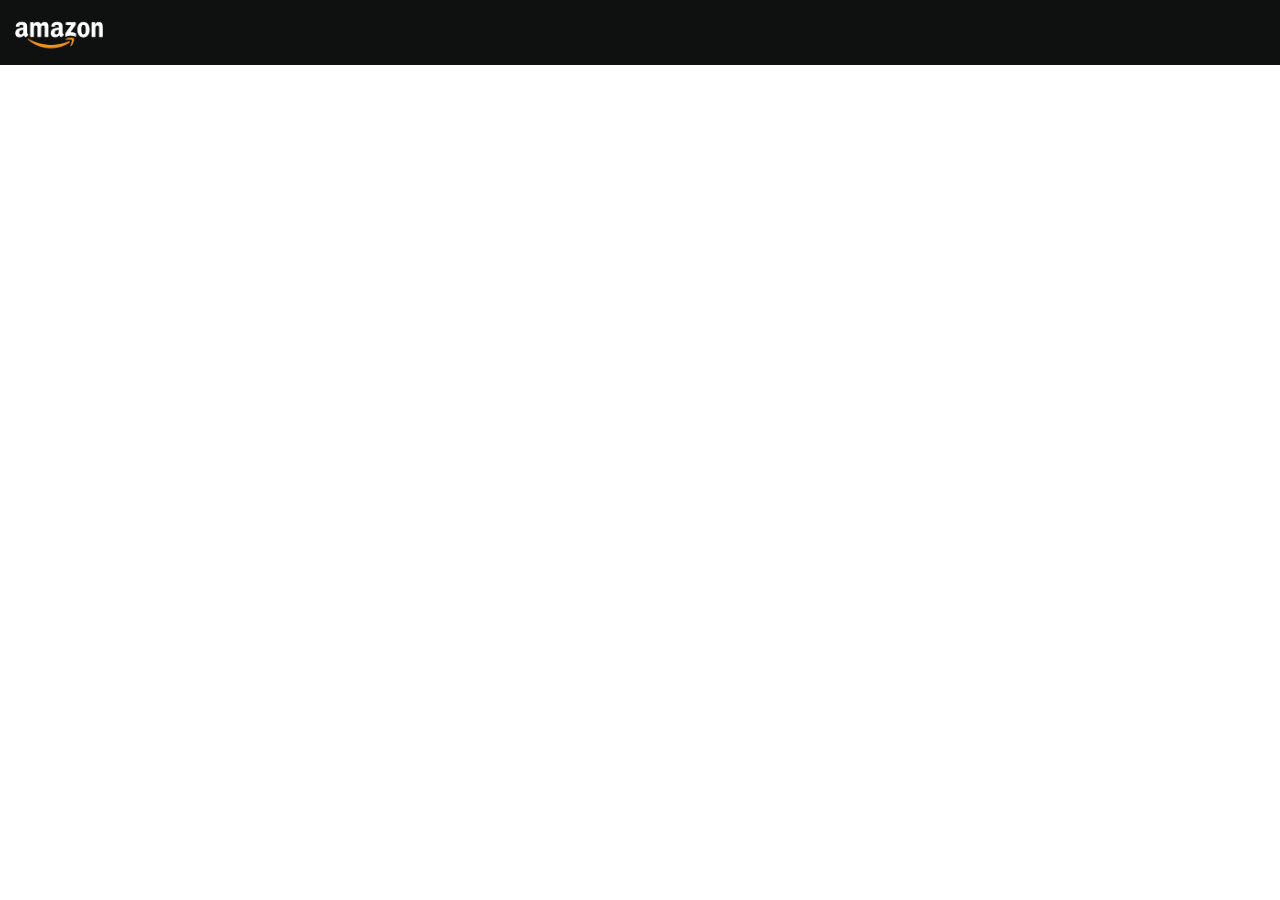
==== frontend/html-files/index.html @ e39e9a21 "working on amazon clone" ====
<!DOCTYPE html>
<html lang="en">
<head>
    <meta charset="UTF-8">
    <meta name="viewport" content="width=device-width, initial-scale=1.0">
    <title>Amazon</title>

    <!-- cdn link of font awesom forn icons -->
    <link rel="stylesheet" href="https://cdnjs.cloudflare.com/ajax/libs/font-awesome/6.6.0/css/all.min.css" integrity="sha512-Kc323vGBEqzTmouAECnVceyQqyqdsSiqLQISBL29aUW4U/M7pSPA/gEUZQqv1cwx4OnYxTxve5UMg5GT6L4JJg==" crossorigin="anonymous" referrerpolicy="no-referrer" />

    <link rel="stylesheet" href="../css-files/styles.css">

</head>
<body>
    
    <header>
        <div class="navbar">
            <!-- amazon logo -->
            <div class="nav-logo">
                <div class="logo"></div>
            </div>
        </div>
    </header>

</body>
</html>
---- frontend/css-files/styles.css ----
* {
    margin: 0;
    font-family: Arial;
    border: border-box;    /* control how the width and height of an element are calculated.The width and height of the element include the content, padding, and border. */
}


.navbar {
    height: 65px;
    background-color: #0F1111;
    color: #FFFFFF;
}

.nav-logo {
    height: 53px;
    width: 110px;
    padding: 4px;
}

.logo {
    background-image: url("../assets/amazon_logo.png");
    background-size: cover;
    width: 100%;
    height: 50px;
}
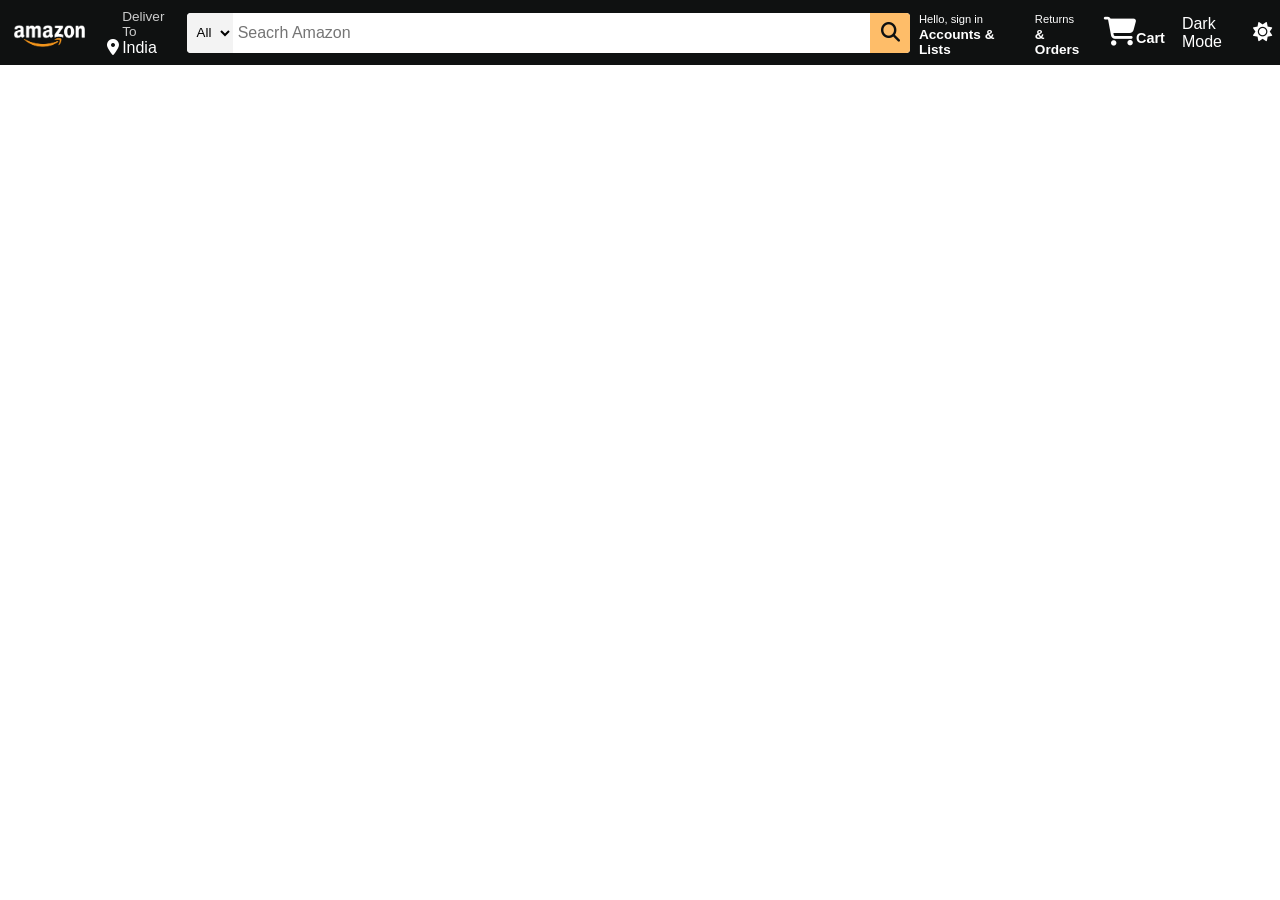
==== commit 88de9f10: "working on amazon-clone" ====
--- a/frontend/html-files/index.html
+++ b/frontend/html-files/index.html
@@ -16,9 +16,62 @@
     <header>
         <div class="navbar">
             <!-- amazon logo -->
-            <div class="nav-logo">
-                <div class="logo"></div>
-            </div>
+                <div class="nav-logo border">
+                    <div class="logo"></div>
+                </div>
+
+                <!-- box 2 -->
+                <div class="nav-address border">
+                    <p class="add-first">Deliver To</p>
+                    <div class="add-icon">
+                        <i class="fa-solid fa-location-dot"></i>
+                        <p class="add-second">India</p>
+                    </div>
+                </div>
+
+                <!-- box 3 -->
+                <div class="nav-search">
+                    <select class="search-select">
+                        <option value="All">All</option>
+                    </select>
+                    <input type="text" placeholder="Seacrh Amazon" class="search-input">
+                    <div class="search-icon">
+                        <i class="fa-solid fa-magnifying-glass"></i>
+                    </div>
+              </div>
+
+
+              
+                <!-- box 4 -->
+                <div class="nav-signin border">
+                    <p><span class="sign-in">Hello, sign in</span></p>
+                    <p class="nav-list">Accounts & Lists</p>
+                </div>
+
+
+                <!-- box 5 -->
+                <div class="nav-returns border">
+                    <p><span class="return">Returns</span></p>
+                    <p class="return-order">& Orders</p>
+                </div>
+
+
+                <!-- box 6 --> 
+                 <div class="nav-cart border">
+                    <div class="nav-cart-icon">
+                        <i class="fa-solid fa-cart-shopping"></i>
+                    </div>
+                    <p class="cart-text">Cart</p>
+                 </div>
+
+
+                 <!-- box 7 --> 
+                  <div class="nav-mode">
+                    <p><span class="mode-text">Dark Mode</span></p>
+                    <div class="nav-mode-icon">
+                        <i class="fa-solid fa-sun"></i>
+                    </div>
+                  </div>
         </div>
     </header>
 
--- a/frontend/css-files/styles.css
+++ b/frontend/css-files/styles.css
@@ -1,14 +1,34 @@
 * {
     margin: 0;
     font-family: Arial;
-    border: border-box;    /* control how the width and height of an element are calculated.The width and height of the element include the content, padding, and border. */
+    box-sizing: border-box; /* Corrected */    /* control how the width and height of an element are calculated.The width and height of the element include the content, padding, and border. */
 }
 
+
+
+.border {
+    border: 1px solid transparent;
+}
+
+.border:hover {
+    border: 1px solid white;
+}
+
+/* above classes are used in multiple places so placed at the top */
+
+
+
+
+
+/* - - - - -  Start of navbar  - - - - -  */
 
 .navbar {
     height: 65px;
     background-color: #0F1111;
     color: #FFFFFF;
+    display: flex;
+    align-items: center;      /* center the items in top to bottom graph */
+    justify-content: space-evenly;
 }
 
 .nav-logo {
@@ -22,4 +42,141 @@
     background-size: cover;
     width: 100%;
     height: 50px;
-}+}
+
+
+/* box - 2 */
+.nav-address {
+    padding: 8px;           /* to increase the box size */
+}
+
+.add-icon {
+    display: flex;
+}
+
+.add-first {
+    color: #CCCCCC;
+    font-size: 0.85rem;
+    margin-left: 15px;
+}
+
+.add-second {
+    color: #FFFFFF;
+    font-size: 1rem;
+    margin-left: 3px;
+}
+
+
+
+/* box 3 */
+.nav-search {
+    margin-left: 5px;
+    display: flex;
+    justify-content: center;
+    width: 820px !important;
+    height: 40px;
+    background-color: #fff;
+    border-radius: 4px;
+    overflow: hidden;
+}
+
+.search-select {
+    width: 50px;
+    padding: 5px;
+    background-color: #f3f3f3;
+    text-align: center;
+    border: none;
+}
+
+.search-input {
+    border: none;
+    width: 100%;     /* 100% means it will take all width that will left after setting icon and all select button */
+    padding: 5px;
+    font-size: 1rem;
+}
+
+.search-icon {
+    display: flex;
+    justify-content: center;
+    align-items: center;
+    width: 45px;
+    color: #0f1111;
+    background-color: #febd69;
+    font-size: 1.2rem;
+}
+
+.nav-search:hover {
+    border: 2px solid orange;
+}
+
+
+/* box 4 */ 
+.nav-signin {
+    padding: 8px;
+}
+
+
+.sign-in {
+    font-size: 0.7rem;
+}
+
+.nav-list {
+    font-size: 0.85rem;
+    font-weight: 700;
+}
+
+
+
+/* box 5 */ 
+.nav-returns {
+    padding: 8px;
+}
+
+.return {
+    font-size: 0.7rem;
+}
+
+.return-order {
+    font-size: 0.85rem;
+    font-weight: 700;
+}
+
+
+/* box 6 */
+.nav-cart {
+    display: flex;
+    align-items: center;
+    padding: 0.5rem; /* Use rem for scalable padding */
+}
+
+.nav-cart-icon {
+    font-size: 1.8rem;
+}
+
+.cart-text {
+    margin-top: 10px; /* Reduced margin for better alignment */
+    font-size: 0.9rem; /* Adjust font size for better responsiveness */
+    font-weight: 700;
+}
+
+
+/* box 7 */
+.nav-mode {
+    display: flex;
+    align-items: center;
+    padding: 0.5rem; /* Adjust padding for better responsiveness */
+}
+
+.mode-text {
+    font-size: 1rem;
+}
+
+.nav-mode-icon {
+    margin-left: 5px;
+    font-size: 1.2rem;
+}
+
+
+
+
+/* - - - - -  End of navbar  - - - - -  */
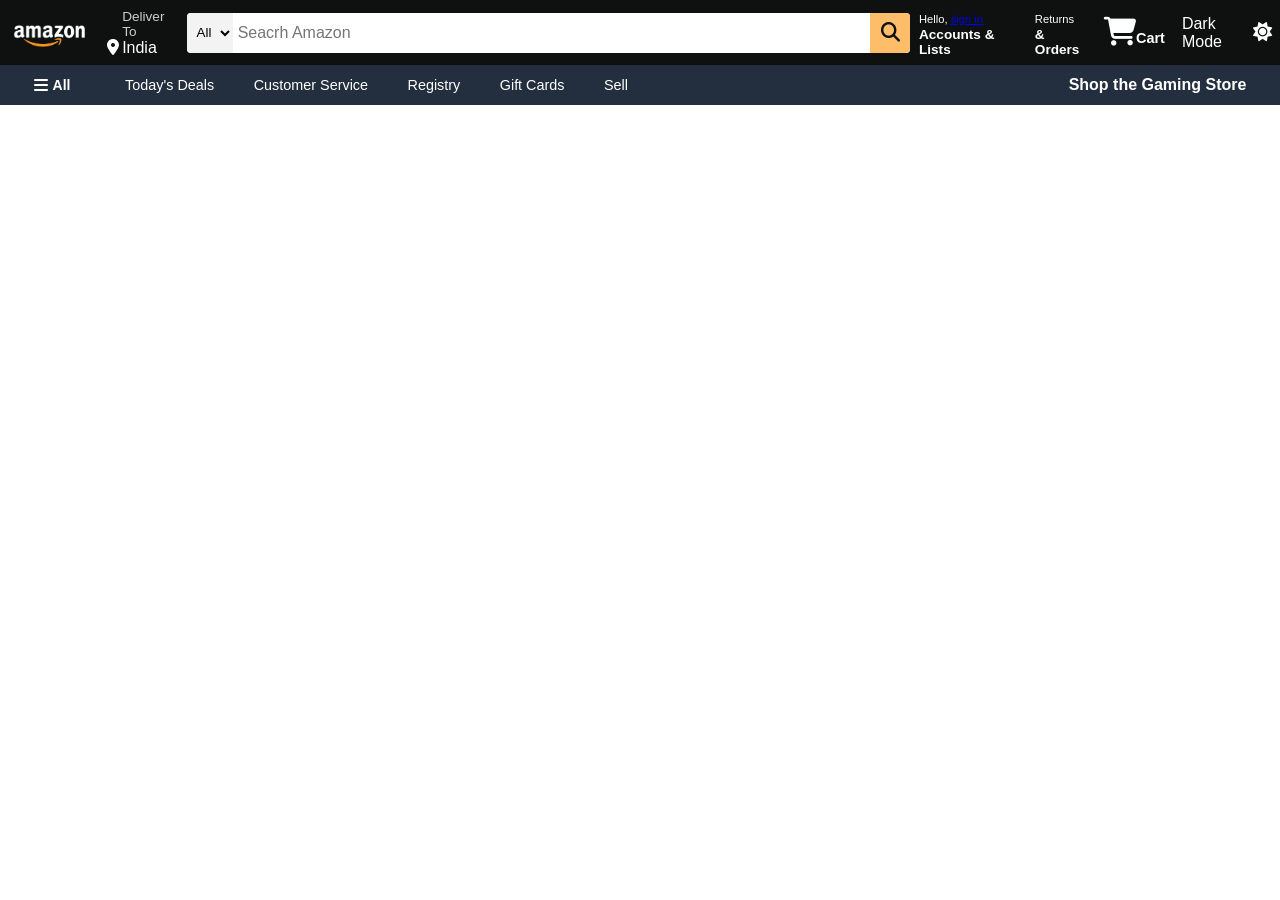
==== commit 7c9171ea: "working on amazon-clone" ====
--- a/frontend/html-files/index.html
+++ b/frontend/html-files/index.html
@@ -44,7 +44,7 @@
               
                 <!-- box 4 -->
                 <div class="nav-signin border">
-                    <p><span class="sign-in">Hello, sign in</span></p>
+                    <p><span class="sign-in">Hello, <a href="#">sign in</a></span></p>
                     <p class="nav-list">Accounts & Lists</p>
                 </div>
 
@@ -71,8 +71,28 @@
                     <div class="nav-mode-icon">
                         <i class="fa-solid fa-sun"></i>
                     </div>
-                  </div>
+                </div>
         </div>
+
+        <!-- panel part -->
+         <div class="panel">
+                <div class="panel-all border">
+                    <i class="fa-solid fa-bars"></i>
+                    <span class="panel-text-1">All</span>
+                </div>
+
+                <div class="panel-options">
+                    <p class="border">Today's Deals</p>
+                    <p class="border">Customer Service</p>
+                    <p class="border">Registry</p>                    
+                    <p class="border">Gift Cards</p>
+                    <p class="border">Sell</p>
+                </div>
+
+                <div class="panel-deal border">
+                    <p>Shop the Gaming Store</p>
+                </div>
+         </div>
     </header>
 
 </body>
--- a/frontend/css-files/styles.css
+++ b/frontend/css-files/styles.css
@@ -179,4 +179,52 @@
 
 
 
-/* - - - - -  End of navbar  - - - - -  */+/* - - - - -  End of navbar  - - - - -  */
+
+
+/* - - - - -  start of panel - - - - - */
+.panel {
+    display: flex;
+    align-items: center;
+    justify-content: space-evenly;
+    height: 40px;
+    background-color: #232f3e;
+    color: #FFFFFF;
+    padding-left: 10px;
+    padding-right:10px;
+}
+
+.panel-all {
+    display: flex;
+    width: 5%;
+    padding: 8px 9px;
+}
+
+.panel-all i{ 
+    margin-right: 5px;
+}
+
+.panel-text-1 {
+    font-size: 14px;
+    font-weight: 700;
+}
+
+.panel-options p{ 
+    display: inline;
+    margin-left: 15px;
+    font-size: 0.9rem;
+    padding: 8px 9px;
+}
+
+.panel-options {
+    /* we can use this also in place of display:inline */
+    /* display: flex; */
+    /* align-items: center; */
+    width: 75%;
+}
+
+.panel-deal {
+    font-size: 1rem;
+    font-weight: 700;
+    padding: 8px 9px;
+}
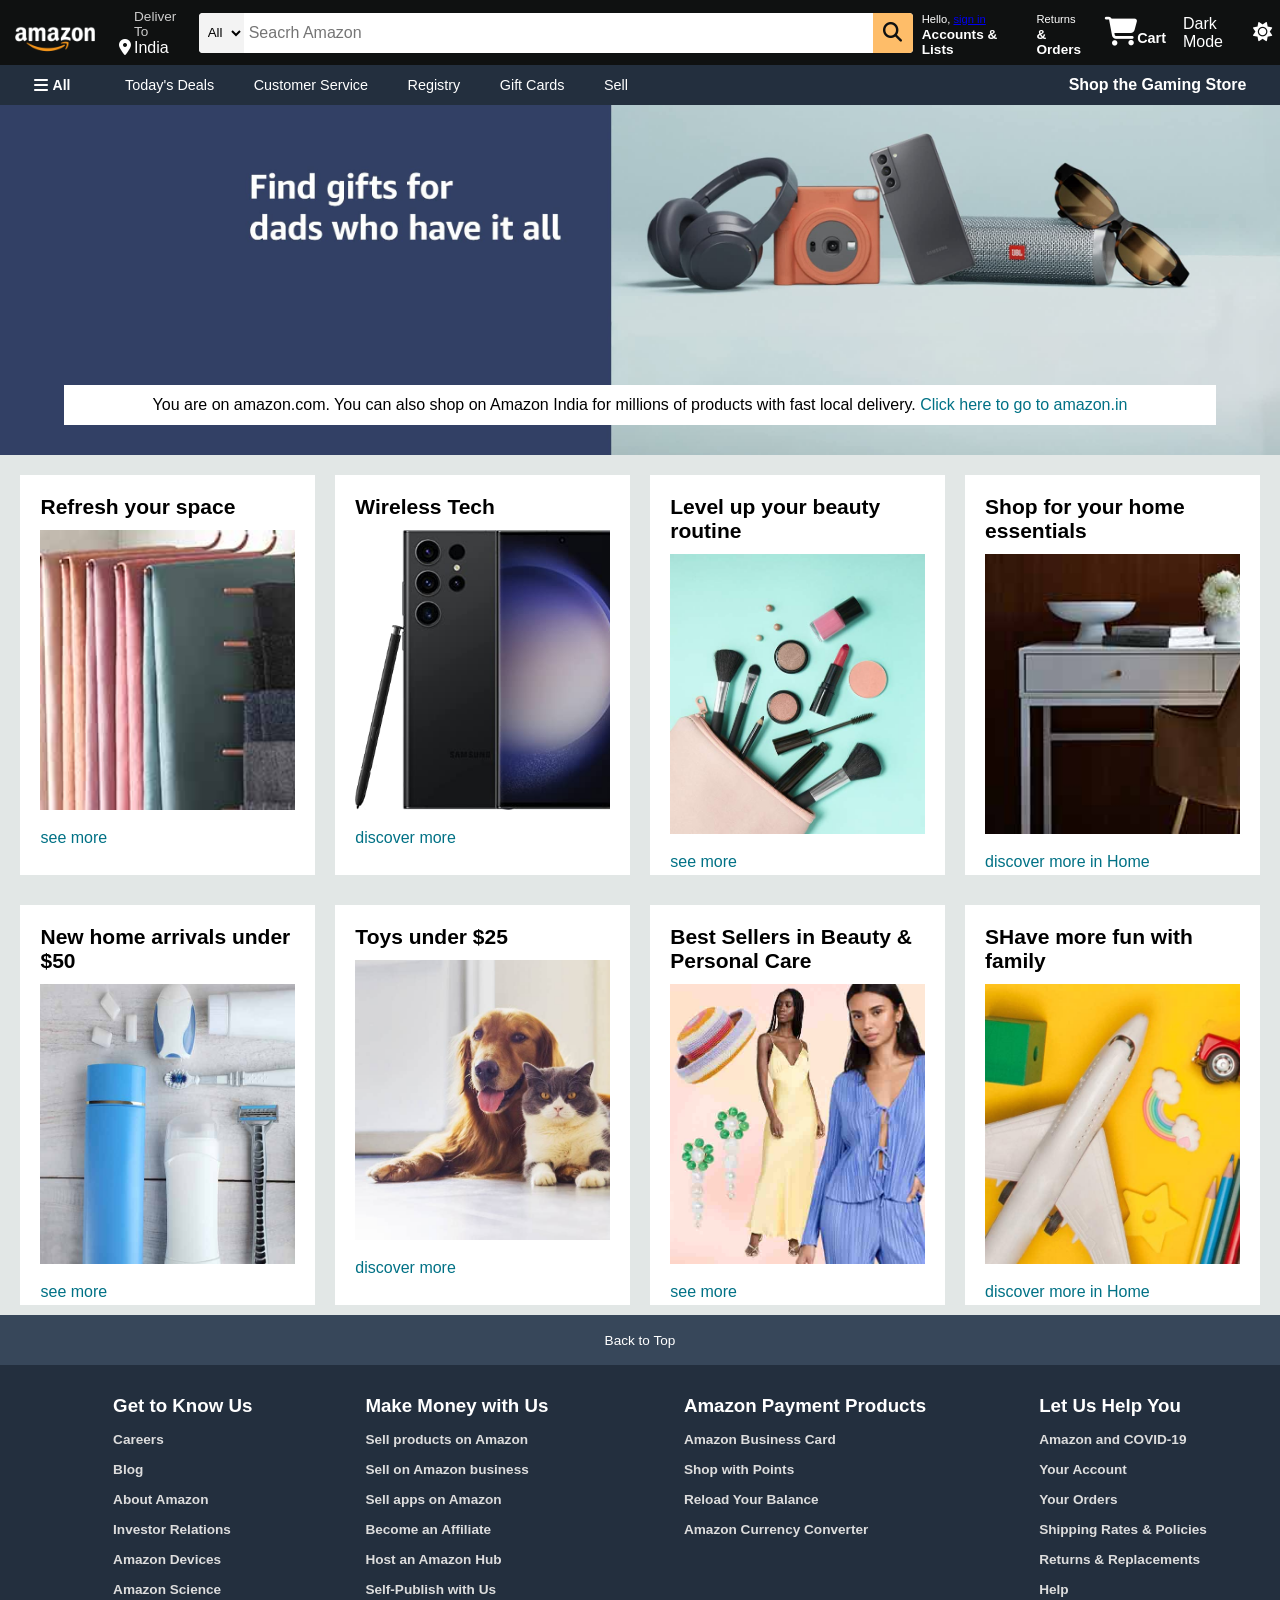
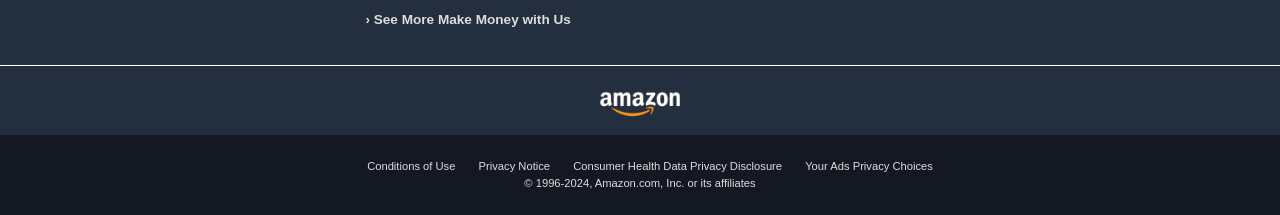
==== commit 6986a9da: "working on amazon clone" ====
--- a/frontend/html-files/index.html
+++ b/frontend/html-files/index.html
@@ -13,7 +13,7 @@
 </head>
 <body>
     
-    <header>
+    <header class="header">
         <div class="navbar">
             <!-- amazon logo -->
                 <div class="nav-logo border">
@@ -95,5 +95,142 @@
          </div>
     </header>
 
+
+    <!-- hero-section -->
+     <div class="hero-section">
+            <div class="hero-section-msg">
+                <p>You are on amazon.com. You can also shop on Amazon India for millions of products with fast local delivery. <a href="#"> Click here to go to amazon.in</a></p>
+            </div>
+     </div>
+
+
+     <!-- shop section -->
+
+     <div class="shop-section">
+            <div class="box1 box">
+                <div class="box-content">
+                    <p class="shop-sec-content">Refresh your space</p>
+                    <div class="box-img" style="background-image: url('../assets/box1_image.jpg');"></div>
+                    <p><a href="#">see more</a></p>
+                </div>
+            </div>
+            <div class="box2 box">
+                <div class="box-content">
+                    <p class="shop-sec-content">Wireless Tech</p>
+                    <div class="box-img" style="background-image: url('../assets/box4_image.jpg');"></div>
+                    <p><a href="#">discover more</a></p>
+                </div>
+            </div>
+            <div class="box3 box">
+                <div class="box-content">
+                    <p class="shop-sec-content">Level up your beauty routine</p>
+                    <div class="box-img" style="background-image: url('../assets/box5_image.jpg');"></div>
+                    <p><a href="#">see more</a></p>
+                </div>
+            </div>
+            <div class="box4 box">
+                <div class="box-content">
+                    <p class="shop-sec-content">Shop for your home essentials</p>
+                    <div class="box-img" style="background-image: url('../assets/box3_image.jpg');"></div>
+                    <p><a href="#">discover more in Home</a></p>
+                </div>
+            </div>
+
+            <div class="box5 box">
+                <div class="box-content">
+                    <p class="shop-sec-content">New home arrivals under $50</p>
+                    <div class="box-img" style="background-image: url('../assets/box2_image.jpg');"></div>
+                    <p><a href="#">see more</a></p>
+                </div>
+            </div>
+            <div class="box6 box">
+                <div class="box-content">
+                    <p class="shop-sec-content">Toys under $25</p>
+                    <div class="box-img" style="background-image: url('../assets/box6_image.jpg');"></div>
+                    <p><a href="#">discover more</a></p>
+                </div>
+            </div>
+            <div class="box7 box">
+                <div class="box-content">
+                    <p class="shop-sec-content">Best Sellers in Beauty & Personal Care</p>
+                    <div class="box-img" style="background-image: url('../assets/box8_image.jpg');"></div>
+                    <p><a href="#">see more</a></p>
+                </div>
+            </div>
+            <div class="box8 box">
+                <div class="box-content">
+                    <p class="shop-sec-content">SHave more fun with family</p>
+                    <div class="box-img" style="background-image: url('../assets/box7_image.jpg');"></div>
+                    <p><a href="#">discover more in Home</a></p>
+                </div>
+            </div>
+     </div>
+
+
+     <!-- footer -->
+      <footer>
+            <div class="foot-panel1">
+                Back to Top
+            </div>
+
+            <div class="foot-panel2">
+                <ul>
+                    <h3>Get to Know Us</h3>
+                    <li><a href="#">Careers</a></li>
+                    <li><a href="#">Blog</a></li>
+                    <li><a href="#">About Amazon</a></li>
+                    <li><a href="#">Investor Relations</a></li>
+                    <li><a href="#">Amazon Devices</a></li>
+                    <li><a href="#">Amazon Science</a></li>
+                </ul>
+
+                <ul>
+                    <h3>Make Money with Us</h3>
+                    <li><a href="#">Sell products on Amazon</a></li>
+                    <li><a href="#">Sell on Amazon business</a></li>
+                    <li><a href="#">Sell apps on Amazon</a></li>
+                    <li><a href="#">Become an Affiliate</a></li>
+                    <li><a href="#">Host an Amazon Hub</a></li>
+                    <li><a href="#">Self-Publish with Us</a></li>
+                    <li><a href="#">› See More Make Money with Us</a></li>
+                </ul>
+
+                <ul>
+                    <h3>Amazon Payment Products</h3>
+                    <li><a href="#">Amazon Business Card</a></li>
+                    <li><a href="#">Shop with Points</a></li>
+                    <li><a href="#">Reload Your Balance</a></li>
+                    <li><a href="#">Amazon Currency Converter</a></li>
+                </ul>
+
+                <ul>
+                    <h3>Let Us Help You</h3>
+                    <li><a href="#">Amazon and COVID-19</a></li>
+                    <li><a href="#">Your Account</a></li>
+                    <li><a href="#">Your Orders</a></li>
+                    <li><a href="#">Shipping Rates & Policies</a></li>
+                    <li><a href="#">Returns & Replacements</a></li>
+                    <li><a href="#">Help</a></li>
+                </ul>
+            </div>
+
+            <div class="foot-panel3">
+                    <div class="logo"></div>
+            </div>
+
+            <div class="foot-panel4">
+                    <div class="pages">
+                        <a href="#">Conditions of Use</a>
+                        <a href="#">Privacy Notice</a>
+                        <a href="#">Consumer Health Data Privacy Disclosure</a>
+                        <a href="#">Your Ads Privacy Choices</a>
+                    </div>
+
+                    <div class="copyright">
+                        © 1996-2024, Amazon.com, Inc. or its affiliates
+                    </div>
+            </div>
+      </footer>
+
 </body>
 </html>
--- a/frontend/css-files/styles.css
+++ b/frontend/css-files/styles.css
@@ -21,6 +21,7 @@
 
 
 /* - - - - -  Start of navbar  - - - - -  */
+
 
 .navbar {
     height: 65px;
@@ -227,4 +228,159 @@
     font-size: 1rem;
     font-weight: 700;
     padding: 8px 9px;
+}
+
+
+/* - - - - - - - - - End of header part - - - - - - - -  */
+
+
+
+
+/* - - - - -Hero Section- - - - - */
+.hero-section {
+    background-image: url('../assets/hero_image.jpg');
+    background-size: cover;
+    height: 350px;
+    display: flex;
+    justify-content: center;    /* align content from left to right position */
+    align-items: flex-end;    /* flex-end means set the items to the end */
+}
+
+.hero-section-msg {
+    background-color: #FFFFFF;
+    color: #000000;
+    height: 40px;
+    width: 90%;
+    display: flex;
+    align-items: center;    /* used to align item from top to bottom position */
+    justify-content: center;
+    margin-bottom: 30px;
+}
+
+.hero-section-msg a {
+    color: #007185;
+    text-decoration: none;
+}
+/* - - - - -Hero Section- - - - - */
+
+
+
+/* - - - - -Shopping Section- - - - - */
+.shop-section {
+    display: flex;
+    flex-wrap: wrap;
+    justify-content: space-evenly;
+    background-color: #e2e7e6;
+    height: 860px;
+}
+
+.box {
+    margin-top: 20px;
+    height: 400px;
+    width: 23%;
+    max-width: 23%; /* Set the maximum width to 23% */
+    background-color: #FFFFFF;
+    padding: 20px 0 15px;
+}
+
+.box-content {
+    margin-left: 20px;
+    margin-right: 20px;
+}
+
+.box-img {
+    height: 280px;
+    background-size: cover;
+    margin-top: 0.7rem;
+    margin-bottom: 1.2rem;
+}
+
+.box-content p a {
+    text-decoration: none;
+    color: #007185;
+}
+
+.shop-sec-content {
+    font-size: 21px;
+    font-weight: 700;
+}
+/* - - - - -Shopping Section- - - - - */
+
+
+
+
+
+/* - - - - -Footer Section- - - - - */
+.foot-panel1 {
+    background-color: #37475a;
+    color: #FFFFFF;
+    height: 50px;
+    display: flex;
+    justify-content: center;
+    align-items: center;
+    font-size: 0.85rem;
+}
+
+
+.foot-panel2 {
+    padding-top: 30px;
+    background-color: #232f3e;
+    display: flex;
+    justify-content: space-evenly;
+    height: 300px;
+    color: #FFFFFF;
+}
+
+.foot-panel2 ul {
+    list-style: none;
+}
+
+.foot-panel2 ul li{
+    font-size: 0.85rem;
+    margin-top: 15px;
+}
+
+.foot-panel2 ul li a {
+    text-decoration: none;
+    color: #DDDDDD;
+    font-weight: 600;
+}
+
+.foot-panel3 {
+    border-top: 0.1px solid white;
+    background-color: #232f3e;
+    color: #FFFFFF;
+    height: 70px;
+    display: flex;
+    justify-content: center;
+    align-items: center;
+}
+
+.logo {
+    background-image: url("../assets/amazon_logo.png");
+    background-size: cover;
+    width: 100px;
+}
+
+.foot-panel4 {
+    height: 80px;
+    background-color: #131822;
+    color: #DDDDDD;
+    font-size: 0.7rem;
+    text-align: center;
+}
+
+.pages {
+    padding-top: 25px;
+}
+ 
+
+.pages a {
+    text-decoration: none;
+    color: #DDDDDD;
+    padding-left: 20px;
+}
+
+.copyright {
+    padding-top: 5px;
 }
